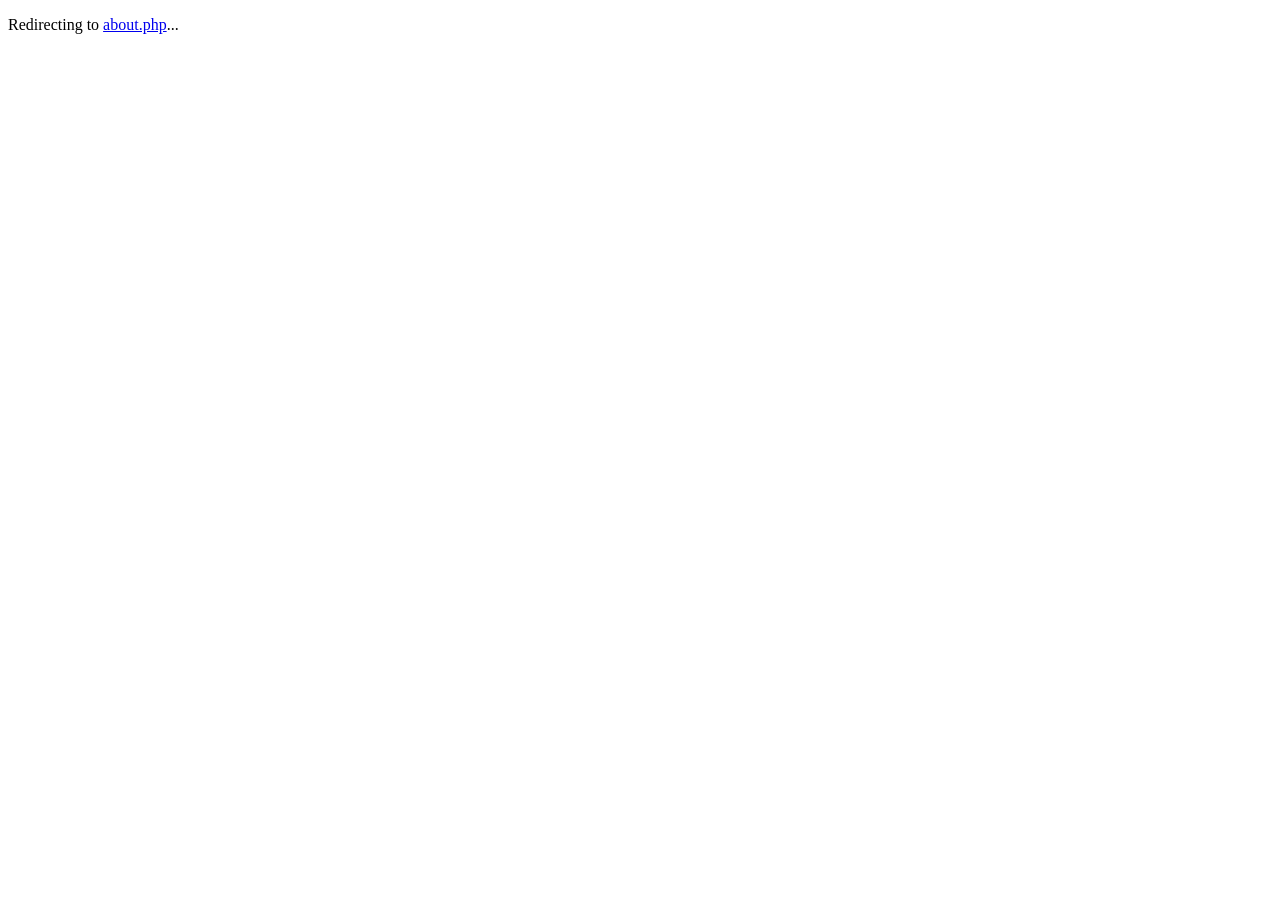
==== about.html @ e2a9ee7e "Initial commit" ====
<!DOCTYPE html>
<html lang="en">
<head>
    <meta charset="UTF-8">
    <meta http-equiv="refresh" content="0; url=about.php">
    <title>Redirecting...</title>
</head>
<body>
    <p>Redirecting to <a href="about.php">about.php</a>...</p>
</body>
</html>
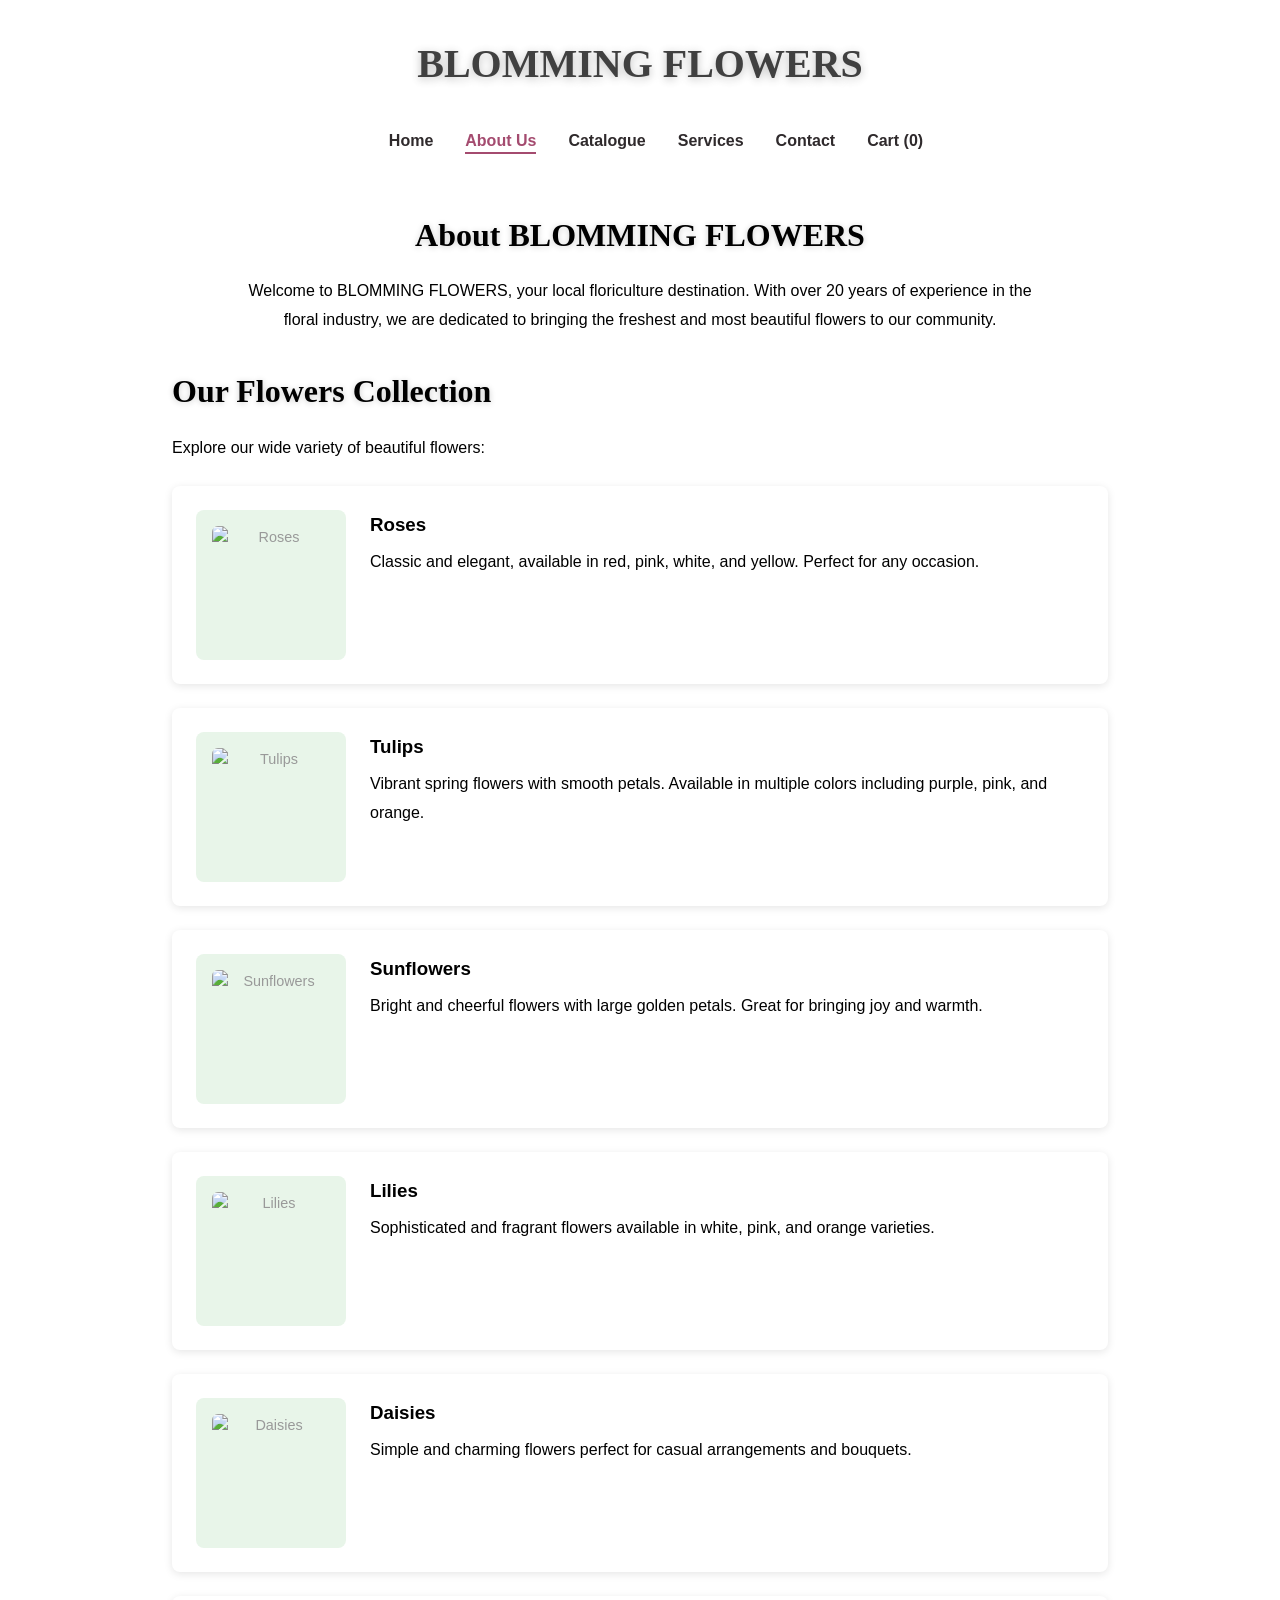
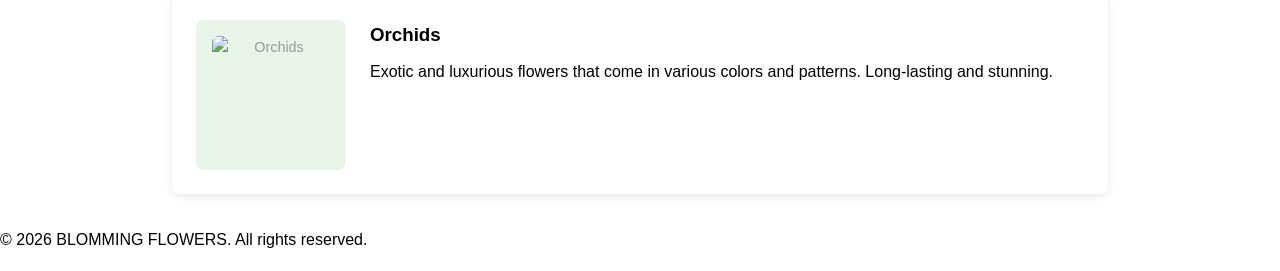
==== commit ff9df1b4: "Refactor structure: convert landing, about, catalogue, services, and contact to HTML. Move validatio" ====
--- a/about.html
+++ b/about.html
@@ -2,10 +2,88 @@
 <html lang="en">
 <head>
     <meta charset="UTF-8">
-    <meta http-equiv="refresh" content="0; url=about.php">
-    <title>Redirecting...</title>
+    <meta name="viewport" content="width=device-width, initial-scale=1.0">
+    <title>About Us - BLOMMING FLOWERS</title>
+    <link href="https://fonts.googleapis.com/css2?family=Great+Vibes&display=swap" rel="stylesheet">
+    <link rel="stylesheet" href="styles.css?v=3">
+    <!-- Load centralized JavaScript files -->
+    <script src="js/navbar.js" defer></script>
+    <script src="js/validation.js" defer></script>
 </head>
 <body>
-    <p>Redirecting to <a href="about.php">about.php</a>...</p>
+
+    <h1>BLOMMING FLOWERS</h1>
+    <nav>
+        <ul id="navMenu">
+            <li><a href="index.html" id="nav-index">Home</a></li>
+            <li><a href="about.html" id="nav-about">About Us</a></li>
+            <li><a href="catalogue.html" id="nav-catalogue">Catalogue</a></li>
+            <li><a href="services.html" id="nav-services">Services</a></li>
+            <li><a href="contact.html" id="nav-contact">Contact</a></li>
+            <li><a href="cart.php" id="nav-cart">Cart (0)</a></li>
+        </ul>
+    </nav>
+
+    <div style="max-width: 1000px; margin: 2rem auto; padding: 0 1rem; position: relative; z-index: 1;">
+        <h2 style="text-align: center; font-family: 'Papyrus', cursive;">About BLOMMING FLOWERS</h2>
+        <p style="max-width: 800px; margin: 1rem auto; text-align: center;">Welcome to BLOMMING FLOWERS, your local floriculture destination. With over 20 years of experience in the floral industry, we are dedicated to bringing the freshest and most beautiful flowers to our community.</p>
+
+        <section>
+            <h2>Our Flowers Collection</h2>
+            <p>Explore our wide variety of beautiful flowers:</p>
+            
+            <div class="flower-item">
+                <div class="flower-image"><img src="images/rose-flowers.jpg" alt="Roses"></div>
+                <div class="flower-info">
+                    <h3>Roses</h3>
+                    <p>Classic and elegant, available in red, pink, white, and yellow. Perfect for any occasion.</p>
+                </div>
+            </div>
+
+            <div class="flower-item">
+                <div class="flower-image"><img src="images/tulips-wooden-background.jpg" alt="Tulips"></div>
+                <div class="flower-info">
+                    <h3>Tulips</h3>
+                    <p>Vibrant spring flowers with smooth petals. Available in multiple colors including purple, pink, and orange.</p>
+                </div>
+            </div>
+
+            <div class="flower-item">
+                <div class="flower-image"><img src="images/sunflower.jpg" alt="Sunflowers"></div>
+                <div class="flower-info">
+                    <h3>Sunflowers</h3>
+                    <p>Bright and cheerful flowers with large golden petals. Great for bringing joy and warmth.</p>
+                </div>
+            </div>
+
+            <div class="flower-item">
+                <div class="flower-image"><img src="images/side-view-white-color-alstroemeria-flowers-isolated-black-background.jpg" alt="Lilies"></div>
+                <div class="flower-info">
+                    <h3>Lilies</h3>
+                    <p>Sophisticated and fragrant flowers available in white, pink, and orange varieties.</p>
+                </div>
+            </div>
+
+            <div class="flower-item">
+                <div class="flower-image"><img src="images/vertical-closeup-beautiful-daisy-flowers.jpg" alt="Daisies"></div>
+                <div class="flower-info">
+                    <h3>Daisies</h3>
+                    <p>Simple and charming flowers perfect for casual arrangements and bouquets.</p>
+                </div>
+            </div>
+
+            <div class="flower-item">
+                <div class="flower-image"><img src="images/cymbidium-orchid-flower.jpg" alt="Orchids"></div>
+                <div class="flower-info">
+                    <h3>Orchids</h3>
+                    <p>Exotic and luxurious flowers that come in various colors and patterns. Long-lasting and stunning.</p>
+                </div>
+            </div>
+        </section>
+    </div>
+
+    <footer>
+        <p>&copy; 2026 BLOMMING FLOWERS. All rights reserved.</p>
+    </footer>
 </body>
 </html>
--- a/styles.css
+++ b/styles.css
@@ -0,0 +1,636 @@
+/* General Styling */
+* {
+    margin: 0;
+    padding: 0;
+    box-sizing: border-box;
+}
+
+body {
+    font-family: 'Arial', sans-serif;
+    line-height: 1.6;
+    color: #000000;
+    background-color: #ffffff;
+    background-image: url('images/floral-ornaments.jpg');
+    background-size: cover;
+    background-position: center;
+    background-repeat: no-repeat;
+    background-attachment: fixed;
+    min-height: 100vh;
+    position: relative;
+}
+
+body::before {
+    content: "";
+    position: fixed;
+    inset: 0;
+    background: rgba(255, 255, 255, 0.25);
+    pointer-events: none;
+    z-index: 0;
+}
+
+/* Navigation */
+nav {
+    background-color: rgba(255, 255, 255, 0.65);
+    padding: 1rem;
+    margin-bottom: 2rem;
+    backdrop-filter: blur(8px);
+    position: relative;
+    z-index: 1;
+}
+
+nav ul {
+    list-style: none;
+    display: flex;
+    justify-content: center;
+    gap: 2rem;
+    flex-wrap: wrap;
+}
+
+nav a {
+    color: #2f2a2c;
+    text-decoration: none;
+    font-weight: bold;
+    transition: color 0.3s ease;
+}
+
+nav a:hover {
+    color: #a44b6f;
+}
+
+/* Headings */
+h1 {
+    color: #000000;
+    text-align: center;
+    margin: 2rem auto 1rem;
+    padding: 0 2rem;
+    font-size: 2.5rem;
+    font-family: 'Papyrus', cursive;
+    text-shadow: 0 2px 10px rgba(0, 0, 0, 0.35);
+}
+
+h2 {
+    color: #000000;
+    margin: 1.5rem 0 1rem;
+    font-size: 2rem;
+    font-family: "Papyrus", cursive;
+    text-shadow: 0 1px 6px rgba(0, 0, 0, 0.2);
+}
+
+h3 {
+    color: #000000;
+    margin: 1rem 0 0.5rem;
+}
+
+/* Paragraphs */
+p {
+    margin-bottom: 1rem;
+    line-height: 1.8;
+    color: #000000;
+}
+
+/* Main Content */
+body>p,
+body>section>p {
+    max-width: 800px;
+    margin-left: auto;
+    margin-right: auto;
+    padding: 0 1rem;
+}
+
+/* Sections */
+section {
+    max-width: 1000px;
+    margin: 2rem auto;
+    padding: 0 1rem;
+}
+
+/* Hero / Intro aligned to the right */
+.hero {
+    max-width: 800px;
+    width: calc(100% - 4rem);
+    margin: 4rem auto;
+    text-align: center;
+    padding: 2rem 1.5rem;
+    background: rgba(255, 255, 255, 0.45);
+    border-radius: 12px;
+    backdrop-filter: blur(4px);
+    border: 1px solid rgba(255, 255, 255, 0.25);
+    position: relative;
+    z-index: 1;
+    animation: fade-slide-in 1s ease-out forwards;
+}
+
+@keyframes fade-slide-in {
+    0% {
+        opacity: 0;
+        transform: translateY(20px);
+    }
+
+    100% {
+        opacity: 1;
+        transform: translateY(0);
+    }
+}
+
+/* Flower Items - Ready for Images */
+.flower-item {
+    background: white;
+    border-radius: 8px;
+    padding: 1.5rem;
+    margin: 1.5rem 0;
+    box-shadow: 0 2px 8px rgba(0, 0, 0, 0.1);
+    display: flex;
+    gap: 1.5rem;
+    align-items: flex-start;
+    transition: transform 0.1s ease, box-shadow 0.1s ease;
+}
+
+.flower-item:hover {
+    transform: translateY(-5px);
+    box-shadow: 0 4px 12px rgba(0, 0, 0, 0.15);
+}
+
+.flower-image {
+    width: 150px;
+    height: 150px;
+    background-color: #e8f5e9;
+    border-radius: 8px;
+    object-fit: cover;
+    flex-shrink: 0;
+    display: flex;
+    align-items: center;
+    justify-content: center;
+    color: #999;
+    font-size: 0.9rem;
+    text-align: center;
+    padding: 1rem;
+}
+
+.flower-image img {
+    width: 100%;
+    height: 100%;
+    object-fit: cover;
+    border-radius: 6px;
+    display: block;
+}
+
+.flower-info {
+    flex: 1;
+}
+
+.flower-info h3 {
+    margin-top: 0;
+}
+
+/* Lists */
+ul {
+    margin-left: 2rem;
+}
+
+li {
+    margin-bottom: 0.5rem;
+}
+
+/* Responsive Design */
+@media (max-width: 768px) {
+    h1 {
+        font-size: 1.8rem;
+    }
+
+    h2 {
+        font-size: 1.5rem;
+    }
+
+    nav ul {
+        flex-direction: column;
+        gap: 0.5rem;
+        align-items: center;
+    }
+
+    .flower-item {
+        flex-direction: column;
+        align-items: center;
+        text-align: center;
+    }
+
+    .flower-image {
+        width: 120px;
+        height: 120px;
+    }
+
+    /* Make hero full-width and centered on small screens */
+    .hero {
+        max-width: 100%;
+        width: calc(100% - 4rem);
+        margin: 1.5rem auto;
+        text-align: center;
+    }
+}
+
+/* Contact form styles */
+.contact-section {
+    max-width: 1000px;
+    margin: 2rem auto;
+    padding: 1rem;
+}
+
+.contact-grid {
+    display: grid;
+    grid-template-columns: 1fr 1fr;
+    gap: 2rem;
+    align-items: start;
+}
+
+.contact-info h2 {
+    margin-top: 0;
+}
+
+.contact-form {
+    display: flex;
+    flex-direction: column;
+    gap: 0.75rem;
+}
+
+.contact-form label {
+    font-weight: bold;
+}
+
+.contact-form input,
+.contact-form textarea {
+    padding: 0.6rem;
+    border: 1px solid #ccc;
+    border-radius: 6px;
+    font-size: 1rem;
+}
+
+.btn-primary {
+    background: #a44b6f;
+    color: #fff;
+    border: none;
+    padding: 0.8rem 1rem;
+    border-radius: 6px;
+    cursor: pointer;
+    font-weight: bold;
+}
+
+@media (max-width: 768px) {
+    .contact-grid {
+        grid-template-columns: 1fr;
+    }
+}
+
+/* Services section */
+.services-section {
+    max-width: 1000px;
+    margin: 2rem auto;
+    padding: 1.25rem;
+    background: rgba(255, 255, 255, 0.9);
+    border-radius: 10px;
+    box-shadow: 0 2px 8px rgba(0, 0, 0, 0.08);
+}
+
+.services-grid {
+    display: grid;
+    grid-template-columns: repeat(3, 1fr);
+    gap: 1rem;
+    align-items: start;
+}
+
+.service-item {
+    display: flex;
+    gap: 1rem;
+    align-items: flex-start;
+    background: #fff;
+    padding: 1rem;
+    border-radius: 8px;
+    box-shadow: 0 1px 6px rgba(0, 0, 0, 0.06);
+}
+
+.service-icon {
+    width: 56px;
+    height: 56px;
+    display: flex;
+    align-items: center;
+    justify-content: center;
+    background: #e8f5e9;
+    border-radius: 8px;
+    font-size: 1.4rem;
+}
+
+.service-content h3 {
+    margin: 0 0 0.25rem 0;
+}
+
+.service-request-section {
+    max-width: 800px;
+    margin: 2rem auto;
+    padding: 1.25rem;
+    background: rgba(255, 255, 255, 0.95);
+    border-radius: 10px;
+    box-shadow: 0 2px 8px rgba(0, 0, 0, 0.08);
+}
+
+.service-request-form {
+    display: flex;
+    flex-direction: column;
+    gap: 0.75rem;
+    margin-top: 1rem;
+}
+
+.service-request-form label {
+    font-weight: bold;
+}
+
+.service-request-form input,
+.service-request-form select,
+.service-request-form textarea {
+    padding: 0.7rem;
+    border: 1px solid #ccc;
+    border-radius: 6px;
+    font-size: 1rem;
+}
+
+@media (max-width: 768px) {
+    .services-grid {
+        grid-template-columns: 1fr;
+    }
+
+    .service-item {
+        flex-direction: column;
+        align-items: center;
+        text-align: center;
+    }
+
+    .service-icon {
+        margin-bottom: 0.5rem;
+    }
+}
+
+.catalogue {
+    display: grid;
+    grid-template-columns: repeat(auto-fit, minmax(250px, 1fr));
+    gap: 20px;
+    padding: 30px;
+}
+
+.flower-card {
+    border: 1px solid #ddd;
+    border-radius: 10px;
+    text-align: center;
+    padding: 15px;
+    background: white;
+}
+
+.flower-card img {
+    width: 100%;
+    height: 220px;
+    object-fit: cover;
+    border-radius: 8px;
+}
+
+.flower-card h3 {
+    margin-top: 15px;
+}
+
+.flower-card h4 {
+    color: green;
+    font-size: 22px;
+}
+
+.order-btn {
+    display: inline-block;
+    margin-top: 15px;
+    padding: 10px 20px;
+    background: #ff4f81;
+    color: white;
+    text-decoration: none;
+    border-radius: 30px;
+    font-weight: bold;
+    transition: 0.3s;
+}
+
+.order-btn:hover {
+    background: #d6336c;
+}
+
+/* Active navigation state */
+nav a.active {
+    color: #a44b6f;
+    border-bottom: 2px solid #a44b6f;
+    padding-bottom: 3px;
+}
+
+/* Authentication Layout */
+.auth-section {
+    max-width: 450px;
+    margin: 4rem auto;
+    padding: 0 1.5rem;
+}
+
+.auth-card {
+    background: rgba(255, 255, 255, 0.95);
+    border-radius: 12px;
+    padding: 2.5rem 2rem;
+    box-shadow: 0 8px 32px rgba(0, 0, 0, 0.15);
+    backdrop-filter: blur(8px);
+    border: 1px solid rgba(255, 255, 255, 0.4);
+}
+
+.auth-card h2 {
+    margin-top: 0;
+    margin-bottom: 1.5rem;
+    text-align: center;
+    color: #2f2a2c;
+    font-family: 'Papyrus', cursive;
+}
+
+.auth-form {
+    display: flex;
+    flex-direction: column;
+    gap: 1rem;
+}
+
+.auth-form label {
+    font-weight: bold;
+    color: #4a4547;
+    font-size: 0.9rem;
+}
+
+.auth-form input {
+    padding: 0.75rem;
+    border: 1px solid #ccc;
+    border-radius: 8px;
+    font-size: 1rem;
+    background: #fff;
+    transition: border-color 0.3s, box-shadow 0.3s;
+}
+
+.auth-form input:focus {
+    outline: none;
+    border-color: #a44b6f;
+    box-shadow: 0 0 0 3px rgba(164, 75, 111, 0.2);
+}
+
+.auth-helper {
+    text-align: center;
+    margin-top: 1.5rem;
+    font-size: 0.9rem;
+}
+
+.auth-helper a {
+    color: #a44b6f;
+    text-decoration: none;
+    font-weight: bold;
+}
+
+.auth-helper a:hover {
+    text-decoration: underline;
+}
+
+/* Alerts and Messages */
+.alert {
+    padding: 0.75rem 1rem;
+    border-radius: 6px;
+    margin-bottom: 1.25rem;
+    font-size: 0.95rem;
+    line-height: 1.4;
+}
+
+.alert-danger {
+    background-color: #fce8e6;
+    color: #c5221f;
+    border: 1px solid #fad2cf;
+}
+
+.alert-success {
+    background-color: #e6f4ea;
+    color: #137333;
+    border: 1px solid #ceead6;
+}
+
+/* Dashboard Styles */
+.dashboard-section {
+    max-width: 1200px;
+    margin: 2rem auto;
+    padding: 0 1.5rem;
+    position: relative;
+    z-index: 1;
+}
+
+.dashboard-section h2 {
+    font-family: 'Papyrus', cursive;
+    margin-bottom: 0.5rem;
+}
+
+.dashboard-card {
+    background: rgba(255, 255, 255, 0.95);
+    border-radius: 12px;
+    padding: 2rem;
+    box-shadow: 0 4px 20px rgba(0, 0, 0, 0.1);
+    margin-top: 1.5rem;
+    border: 1px solid rgba(255, 255, 255, 0.5);
+}
+
+.dashboard-card h3 {
+    margin-top: 0;
+    margin-bottom: 1.25rem;
+    color: #2f2a2c;
+    border-bottom: 2px solid #f0edf0;
+    padding-bottom: 0.5rem;
+}
+
+/* Responsive Table Wrapper */
+.table-wrapper {
+    width: 100%;
+    overflow-x: auto;
+    border-radius: 8px;
+    border: 1px solid #e0dce0;
+}
+
+table {
+    width: 100%;
+    border-collapse: collapse;
+    background: #fff;
+    text-align: left;
+    min-width: 600px;
+}
+
+th,
+td {
+    padding: 1rem;
+    border-bottom: 1px solid #f0edf0;
+    vertical-align: middle;
+}
+
+th {
+    background-color: #f7f5f7;
+    color: #2f2a2c;
+    font-weight: bold;
+}
+
+tr:hover {
+    background-color: #faf9fa;
+}
+
+/* Badges & Actions */
+.badge {
+    background: #e8f5e9;
+    color: #2e7d32;
+    padding: 0.25rem 0.6rem;
+    border-radius: 50px;
+    font-size: 0.85rem;
+    font-weight: bold;
+    display: inline-block;
+}
+
+.btn-delete {
+    background: #fce8e6;
+    color: #c5221f;
+    border: 1px solid #fad2cf;
+    padding: 0.4rem 0.8rem;
+    border-radius: 6px;
+    text-decoration: none;
+    font-size: 0.85rem;
+    font-weight: bold;
+    transition: all 0.2s ease;
+    display: inline-block;
+}
+
+.btn-delete:hover {
+    background: #c5221f;
+    color: #fff;
+    border-color: #c5221f;
+}
+
+.empty-state {
+    text-align: center;
+    padding: 2rem;
+    color: #666;
+}
+
+/* Make logout button look distinct */
+.logout-btn {
+    color: #c5221f !important;
+}
+
+.logout-btn:hover {
+    color: #a51816 !important;
+}
+
+/* Order Status Badges */
+.badge-warning {
+    background-color: #fef3c7 !important;
+    color: #d97706 !important;
+}
+.badge-info {
+    background-color: #e0f2fe !important;
+    color: #0284c7 !important;
+}
+.badge-success {
+    background-color: #dcfce7 !important;
+    color: #15803d !important;
+}
+.badge-danger {
+    background-color: #fee2e2 !important;
+    color: #b91c1c !important;
+}
